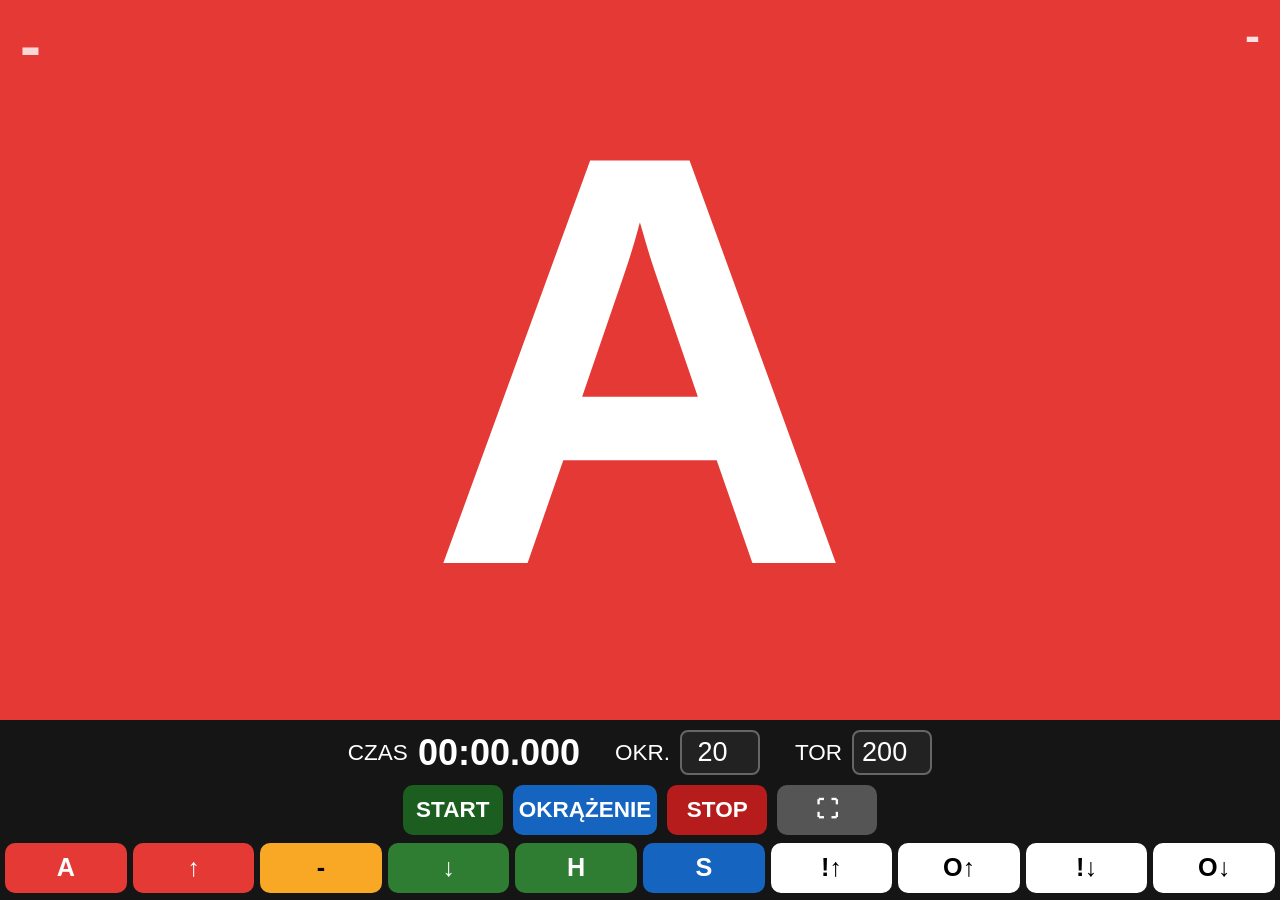
==== index.html @ e1abae0a "Add files via upload" ====
<!DOCTYPE html>
<html lang="pl">

<head>

<meta charset="UTF-8">

<meta name="viewport" 
content="width=device-width, initial-scale=1.0, user-scalable=no">

<title>Trener Torowy Beta 2.3</title>

<link rel="stylesheet" href="style.css">

<link rel="manifest" href="manifest.json">

</head>


<body>


<!-- =========================
     SYGNAŁ 80%
========================= -->


<section id="signalArea">


    <div id="lapCounter">
        -
    </div>


    <div id="speedDisplay">
        -
    </div>


    <div id="signalLetter">
        A
    </div>


    <div id="finishMessage">
        KONIEC
    </div>


</section>






<!-- =========================
     PANEL TRENERA 20%
========================= -->


<section id="trainerPanel">



<div id="infoRow">



    <div class="timeBox">

        <span>CZAS</span>

        <strong id="timer">
            00:00.000
        </strong>

    </div>




    <div class="lapsBox">


        <span>OKR.</span>


        <input 
        id="lapsInput"
        type="number"
        value="20"
        min="1">


    </div>





    <div class="trackBox">


        <span>TOR</span>


        <input
        id="trackLength"
        type="number"
        value="200"
        min="50">


    </div>




</div>






<div id="controlRow">


<button id="startBtn">
START
</button>


<button id="lapBtn">
OKRĄŻENIE
</button>


<button id="stopBtn">
STOP
</button>


<button id="fullBtn">
⛶
</button>


</div>







<div id="signalButtons">


<button onclick="changeSignal('A')">
A
</button>


<button onclick="changeSignal('↑')">
↑
</button>


<button onclick="changeSignal('-')">
-
</button>


<button onclick="changeSignal('↓')">
↓
</button>


<button onclick="changeSignal('H')">
H
</button>


<button onclick="changeSignal('S')">
S
</button>


<button onclick="changeSignal('!↑')">
!↑
</button>


<button onclick="changeSignal('O↑')">
O↑
</button>


<button onclick="changeSignal('!↓')">
!↓
</button>


<button onclick="changeSignal('O↓')">
O↓
</button>


</div>




</section>





<script src="app.js"></script>


</body>

</html>
---- style.css ----
* {

    box-sizing:border-box;

    user-select:none;

    -webkit-user-select:none;

}



html,
body {

    margin:0;

    padding:0;


    width:100%;

    height:100%;


    overflow:hidden;


    background:#111;


    font-family:Arial, Helvetica, sans-serif;


    touch-action:manipulation;


    color:white;

}






/* =================================
   SYGNAŁ 80%
================================= */


#signalArea {


    height:80vh;


    width:100%;


    position:relative;


    display:flex;


    align-items:center;


    justify-content:center;


    background:#e53935;


}



#signalLetter {


    font-size:65vh;


    font-weight:900;


    line-height:1;


}





/* LICZNIK OKRĄŻEŃ */

#lapCounter {


    position:absolute;


    left:20px;


    top:10px;


    font-size:7vh;


    font-weight:bold;


    opacity:0.8;


}





/* PRĘDKOŚĆ */


#speedDisplay {


    position:absolute;


    right:20px;


    top:10px;


    font-size:5vh;


    font-weight:bold;


    opacity:0.85;


}






#finishMessage {


    display:none;


    position:absolute;


    font-size:12vh;


    font-weight:bold;


}








/* =================================
   PANEL TRENERA 20%
================================= */


#trainerPanel {


    height:20vh;


    width:100%;


    background:#151515;


    display:flex;


    flex-direction:column;


    padding:5px;


    gap:5px;


}





#infoRow {


    height:35%;


    display:flex;


    justify-content:center;


    align-items:center;


    gap:35px;


}





.timeBox,
.lapsBox,
.trackBox {


    display:flex;


    align-items:center;


    gap:10px;


    font-size:2.5vh;


}





#timer {


    font-size:4vh;


    font-weight:bold;


}






input {


    width:80px;


    height:45px;


    background:#222;


    border:2px solid #666;


    border-radius:8px;


    color:white;


    text-align:center;


    font-size:3vh;


}







/* =================================
   START STOP
================================= */


#controlRow {


    height:30%;


    display:flex;


    justify-content:center;


    align-items:center;


    gap:10px;


}





button {


    min-width:100px;


    min-height:50px;


    border-radius:10px;


    border:none;


    background:#333;


    color:white;


    font-size:2.5vh;


    font-weight:bold;


}



button:active {


    transform:scale(.95);


}




#startBtn {

    background:#1b5e20;

}



#lapBtn {

    background:#1565c0;

}



#stopBtn {

    background:#b71c1c;

}



#fullBtn {

    background:#555;

}








/* =================================
   ZNAKI
================================= */


#signalButtons {


    height:35%;


    display:flex;


    align-items:center;


    justify-content:center;


    gap:6px;


}




#signalButtons button {


    flex:1;


    height:45px;


    min-width:0;


    font-size:2.8vh;


}







#signalButtons button:nth-child(1),
#signalButtons button:nth-child(2) {


    background:#e53935;

}




#signalButtons button:nth-child(3) {


    background:#f9a825;


    color:black;


}




#signalButtons button:nth-child(4),
#signalButtons button:nth-child(5) {


    background:#2e7d32;

}




#signalButtons button:nth-child(6) {


    background:#1565c0;

}





#signalButtons button:nth-child(n+7) {


    background:white;


    color:black;


}








/* =================================
   POZIOMO
================================= */


@media(max-aspect-ratio:1/1){


body::before {


content:

"OBRÓĆ TABLET POZIOMO";


position:absolute;


z-index:9999;


width:100%;


height:100%;


display:flex;


align-items:center;


justify-content:center;


background:#111;


color:white;


font-size:5vh;


}



}






:fullscreen {


background:#111;

}
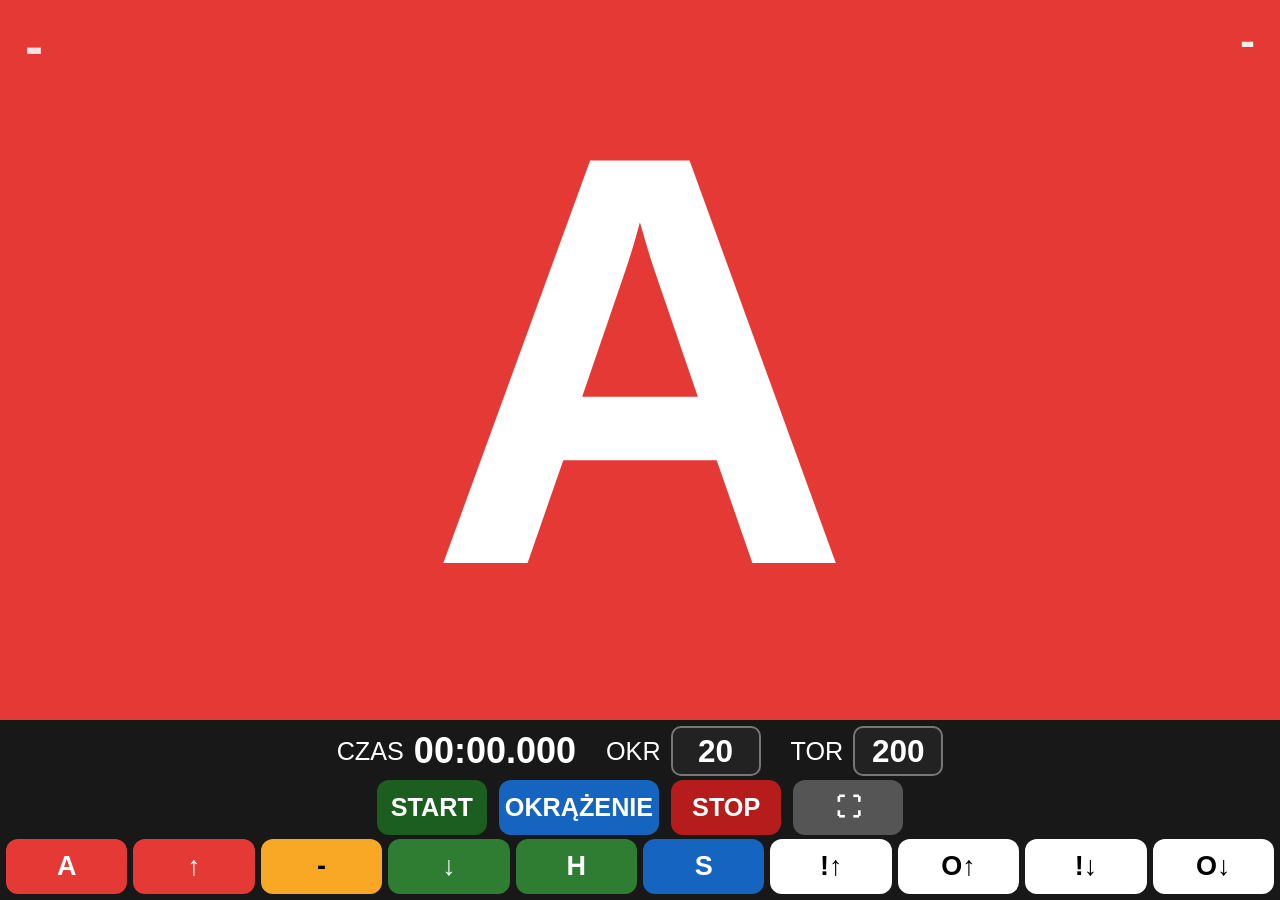
==== commit f2b61067: "Add files via upload v3.0" ====
--- a/index.html
+++ b/index.html
@@ -5,24 +5,27 @@
 
 <meta charset="UTF-8">
 
-<meta name="viewport" 
-content="width=device-width, initial-scale=1.0, user-scalable=no">
-
-<title>Trener Torowy Beta 2.3</title>
+<meta name="viewport"
+content="width=device-width, initial-scale=1.0, maximum-scale=1.0, user-scalable=no">
+
+
+<title>Trener Torowy v3.0</title>
+
 
 <link rel="stylesheet" href="style.css">
 
 <link rel="manifest" href="manifest.json">
 
+
 </head>
 
 
 <body>
 
 
-<!-- =========================
-     SYGNAŁ 80%
-========================= -->
+<!-- ===================================
+     EKRAN ZAWODNIKA 80%
+=================================== -->
 
 
 <section id="signalArea">
@@ -55,20 +58,21 @@
 
 
 
-<!-- =========================
+<!-- ===================================
      PANEL TRENERA 20%
-========================= -->
+=================================== -->
 
 
 <section id="trainerPanel">
 
 
 
-<div id="infoRow">
-
-
-
-    <div class="timeBox">
+<!-- PARAMETRY -->
+
+<div id="parameters">
+
+
+    <div class="parameterBox">
 
         <span>CZAS</span>
 
@@ -80,42 +84,34 @@
 
 
 
-
-    <div class="lapsBox">
-
-
-        <span>OKR.</span>
-
-
-        <input 
+    <div class="parameterBox">
+
+        <span>OKR</span>
+
+        <input
         id="lapsInput"
-        type="number"
+        type="text"
+        inputmode="numeric"
         value="20"
-        min="1">
-
-
-    </div>
-
-
-
-
-
-    <div class="trackBox">
-
+        autocomplete="off">
+
+    </div>
+
+
+
+
+    <div class="parameterBox">
 
         <span>TOR</span>
 
-
         <input
-        id="trackLength"
-        type="number"
+        id="trackInput"
+        type="text"
+        inputmode="numeric"
         value="200"
-        min="50">
-
-
-    </div>
-
-
+        autocomplete="off">
+
+    </div>
 
 
 </div>
@@ -125,7 +121,11 @@
 
 
 
-<div id="controlRow">
+
+<!-- GŁÓWNE PRZYCISKI -->
+
+
+<div id="mainButtons">
 
 
 <button id="startBtn">
@@ -143,7 +143,7 @@
 </button>
 
 
-<button id="fullBtn">
+<button id="fullscreenBtn">
 ⛶
 </button>
 
@@ -156,55 +156,58 @@
 
 
 
+<!-- ZNAKI -->
+
+
 <div id="signalButtons">
 
 
-<button onclick="changeSignal('A')">
+<button data-signal="A">
 A
 </button>
 
 
-<button onclick="changeSignal('↑')">
+<button data-signal="↑">
 ↑
 </button>
 
 
-<button onclick="changeSignal('-')">
+<button data-signal="-">
 -
 </button>
 
 
-<button onclick="changeSignal('↓')">
+<button data-signal="↓">
 ↓
 </button>
 
 
-<button onclick="changeSignal('H')">
+<button data-signal="H">
 H
 </button>
 
 
-<button onclick="changeSignal('S')">
+<button data-signal="S">
 S
 </button>
 
 
-<button onclick="changeSignal('!↑')">
+<button data-signal="!↑">
 !↑
 </button>
 
 
-<button onclick="changeSignal('O↑')">
+<button data-signal="O↑">
 O↑
 </button>
 
 
-<button onclick="changeSignal('!↓')">
+<button data-signal="!↓">
 !↓
 </button>
 
 
-<button onclick="changeSignal('O↓')">
+<button data-signal="O↓">
 O↓
 </button>
 
@@ -214,12 +217,15 @@
 
 
 
+
+
 </section>
 
 
 
 
 
+
 <script src="app.js"></script>
 
 
--- a/style.css
+++ b/style.css
@@ -1,3 +1,9 @@
+/* ======================================
+   TRENER TOROWY v3.0
+   STYLE
+====================================== */
+
+
 * {
 
     box-sizing:border-box;
@@ -13,292 +19,460 @@
 html,
 body {
 
+
+    width:100%;
+
+    height:100%;
+
+
     margin:0;
 
     padding:0;
 
 
+    overflow:hidden;
+
+
+    background:#111;
+
+
+    font-family:Arial, Helvetica, sans-serif;
+
+
+    color:white;
+
+
+    touch-action:manipulation;
+
+
+}
+
+
+
+
+
+
+
+/* ======================================
+   EKRAN ZAWODNIKA 80%
+====================================== */
+
+
+#signalArea {
+
+
+    height:80vh;
+
+
     width:100%;
 
-    height:100%;
+
+    position:relative;
+
+
+    display:flex;
+
+
+    justify-content:center;
+
+
+    align-items:center;
+
+
+    background:#e53935;
 
 
     overflow:hidden;
 
 
-    background:#111;
-
-
-    font-family:Arial, Helvetica, sans-serif;
-
-
-    touch-action:manipulation;
+}
+
+
+
+#signalLetter {
+
+
+    font-size:65vh;
+
+
+    font-weight:900;
+
+
+    line-height:1;
+
+
+}
+
+
+
+
+
+
+#lapCounter {
+
+
+    position:absolute;
+
+
+    left:25px;
+
+
+    top:15px;
+
+
+    font-size:6vh;
+
+
+    font-weight:bold;
+
+
+    opacity:.85;
+
+
+}
+
+
+
+
+
+
+#speedDisplay {
+
+
+    position:absolute;
+
+
+    right:25px;
+
+
+    top:15px;
+
+
+    font-size:5vh;
+
+
+    font-weight:bold;
+
+
+    opacity:.9;
+
+
+}
+
+
+
+
+
+
+#finishMessage {
+
+
+    display:none;
+
+
+    position:absolute;
+
+
+    font-size:12vh;
+
+
+    font-weight:900;
+
+
+}
+
+
+
+
+
+
+
+/* ======================================
+   PANEL TRENERA 20%
+====================================== */
+
+
+#trainerPanel {
+
+
+    height:20vh;
+
+
+    width:100%;
+
+
+    background:#181818;
+
+
+    padding:6px;
+
+
+    display:flex;
+
+
+    flex-direction:column;
+
+
+    gap:6px;
+
+
+}
+
+
+
+
+
+
+/* PARAMETRY */
+
+
+#parameters {
+
+
+    height:35%;
+
+
+    display:flex;
+
+
+    justify-content:center;
+
+
+    align-items:center;
+
+
+    gap:30px;
+
+
+}
+
+
+
+
+
+.parameterBox {
+
+
+    display:flex;
+
+
+    align-items:center;
+
+
+    gap:10px;
+
+
+    font-size:2.8vh;
+
+
+}
+
+
+
+
+
+.parameterBox strong {
+
+
+    font-size:4vh;
+
+
+}
+
+
+
+
+
+
+input {
+
+
+    width:90px;
+
+
+    height:50px;
+
+
+    background:#222;
 
 
     color:white;
 
-}
-
-
-
-
-
-
-/* =================================
-   SYGNAŁ 80%
-================================= */
-
-
-#signalArea {
-
-
-    height:80vh;
-
-
-    width:100%;
-
-
-    position:relative;
+
+    border:2px solid #777;
+
+
+    border-radius:10px;
+
+
+    text-align:center;
+
+
+    font-size:3.5vh;
+
+
+    font-weight:bold;
+
+
+    appearance:none;
+
+
+    -webkit-appearance:none;
+
+
+}
+
+
+
+
+
+
+
+/* ======================================
+   GŁÓWNE PRZYCISKI
+====================================== */
+
+
+#mainButtons {
+
+
+    height:30%;
 
 
     display:flex;
 
 
+    justify-content:center;
+
+
     align-items:center;
 
 
-    justify-content:center;
-
-
-    background:#e53935;
-
-
-}
-
-
-
-#signalLetter {
-
-
-    font-size:65vh;
-
-
-    font-weight:900;
-
-
-    line-height:1;
-
-
-}
-
-
-
-
-
-/* LICZNIK OKRĄŻEŃ */
-
-#lapCounter {
-
-
-    position:absolute;
-
-
-    left:20px;
-
-
-    top:10px;
-
-
-    font-size:7vh;
+    gap:12px;
+
+
+}
+
+
+
+
+
+button {
+
+
+    border:none;
+
+
+    border-radius:12px;
+
+
+    min-height:55px;
+
+
+    min-width:110px;
+
+
+    color:white;
+
+
+    background:#333;
+
+
+    font-size:2.8vh;
 
 
     font-weight:bold;
 
 
-    opacity:0.8;
-
-
-}
-
-
-
-
-
-/* PRĘDKOŚĆ */
-
-
-#speedDisplay {
-
-
-    position:absolute;
-
-
-    right:20px;
-
-
-    top:10px;
-
-
-    font-size:5vh;
-
-
-    font-weight:bold;
-
-
-    opacity:0.85;
-
-
-}
-
-
-
-
-
-
-#finishMessage {
-
-
-    display:none;
-
-
-    position:absolute;
-
-
-    font-size:12vh;
-
-
-    font-weight:bold;
-
-
-}
-
-
-
-
-
-
-
-
-/* =================================
-   PANEL TRENERA 20%
-================================= */
-
-
-#trainerPanel {
-
-
-    height:20vh;
-
-
-    width:100%;
-
-
-    background:#151515;
+}
+
+
+
+button:active {
+
+
+    transform:scale(.95);
+
+
+}
+
+
+
+
+
+#startBtn {
+
+    background:#1b5e20;
+
+}
+
+
+
+#lapBtn {
+
+    background:#1565c0;
+
+}
+
+
+
+#stopBtn {
+
+    background:#b71c1c;
+
+}
+
+
+
+#fullscreenBtn {
+
+    background:#555;
+
+}
+
+
+
+
+
+
+
+
+/* ======================================
+   ZNAKI
+====================================== */
+
+
+#signalButtons {
+
+
+    height:35%;
 
 
     display:flex;
 
 
-    flex-direction:column;
-
-
-    padding:5px;
-
-
-    gap:5px;
-
-
-}
-
-
-
-
-
-#infoRow {
-
-
-    height:35%;
-
-
-    display:flex;
-
-
-    justify-content:center;
-
-
     align-items:center;
 
 
-    gap:35px;
-
-
-}
-
-
-
-
-
-.timeBox,
-.lapsBox,
-.trackBox {
-
-
-    display:flex;
-
-
-    align-items:center;
-
-
-    gap:10px;
-
-
-    font-size:2.5vh;
-
-
-}
-
-
-
-
-
-#timer {
-
-
-    font-size:4vh;
-
-
-    font-weight:bold;
-
-
-}
-
-
-
-
-
-
-input {
-
-
-    width:80px;
-
-
-    height:45px;
-
-
-    background:#222;
-
-
-    border:2px solid #666;
-
-
-    border-radius:8px;
-
-
-    color:white;
-
-
-    text-align:center;
+    gap:6px;
+
+
+}
+
+
+
+
+
+#signalButtons button {
+
+
+    flex:1;
+
+
+    min-width:0;
+
+
+    height:50px;
 
 
     font-size:3vh;
@@ -312,163 +486,7 @@
 
 
 
-/* =================================
-   START STOP
-================================= */
-
-
-#controlRow {
-
-
-    height:30%;
-
-
-    display:flex;
-
-
-    justify-content:center;
-
-
-    align-items:center;
-
-
-    gap:10px;
-
-
-}
-
-
-
-
-
-button {
-
-
-    min-width:100px;
-
-
-    min-height:50px;
-
-
-    border-radius:10px;
-
-
-    border:none;
-
-
-    background:#333;
-
-
-    color:white;
-
-
-    font-size:2.5vh;
-
-
-    font-weight:bold;
-
-
-}
-
-
-
-button:active {
-
-
-    transform:scale(.95);
-
-
-}
-
-
-
-
-#startBtn {
-
-    background:#1b5e20;
-
-}
-
-
-
-#lapBtn {
-
-    background:#1565c0;
-
-}
-
-
-
-#stopBtn {
-
-    background:#b71c1c;
-
-}
-
-
-
-#fullBtn {
-
-    background:#555;
-
-}
-
-
-
-
-
-
-
-
-/* =================================
-   ZNAKI
-================================= */
-
-
-#signalButtons {
-
-
-    height:35%;
-
-
-    display:flex;
-
-
-    align-items:center;
-
-
-    justify-content:center;
-
-
-    gap:6px;
-
-
-}
-
-
-
-
-#signalButtons button {
-
-
-    flex:1;
-
-
-    height:45px;
-
-
-    min-width:0;
-
-
-    font-size:2.8vh;
-
-
-}
-
-
-
-
-
+/* kolory znaków */
 
 
 #signalButtons button:nth-child(1),
@@ -487,12 +505,9 @@
 
     background:#f9a825;
 
-
     color:black;
 
-
-}
-
+}
 
 
 
@@ -506,7 +521,6 @@
 
 
 
-
 #signalButtons button:nth-child(6) {
 
 
@@ -516,29 +530,24 @@
 
 
 
-
-
 #signalButtons button:nth-child(n+7) {
 
 
     background:white;
 
-
     color:black;
 
-
-}
-
-
-
-
-
-
-
-
-/* =================================
-   POZIOMO
-================================= */
+}
+
+
+
+
+
+
+
+/* ======================================
+   ORIENTACJA
+====================================== */
 
 
 @media(max-aspect-ratio:1/1){
@@ -547,55 +556,55 @@
 body::before {
 
 
-content:
-
-"OBRÓĆ TABLET POZIOMO";
-
-
-position:absolute;
-
-
-z-index:9999;
-
-
-width:100%;
-
-
-height:100%;
-
-
-display:flex;
-
-
-align-items:center;
-
-
-justify-content:center;
-
-
-background:#111;
-
-
-color:white;
-
-
-font-size:5vh;
-
-
-}
-
-
-
-}
-
-
-
-
+    content:"OBRÓĆ TABLET POZIOMO";
+
+
+    position:absolute;
+
+
+    z-index:9999;
+
+
+    width:100%;
+
+
+    height:100%;
+
+
+    background:#111;
+
+
+    display:flex;
+
+
+    justify-content:center;
+
+
+    align-items:center;
+
+
+    color:white;
+
+
+    font-size:5vh;
+
+
+}
+
+
+}
+
+
+
+
+
+/* fullscreen */
 
 
 :fullscreen {
 
 
-background:#111;
+    background:#111;
+
 
 }
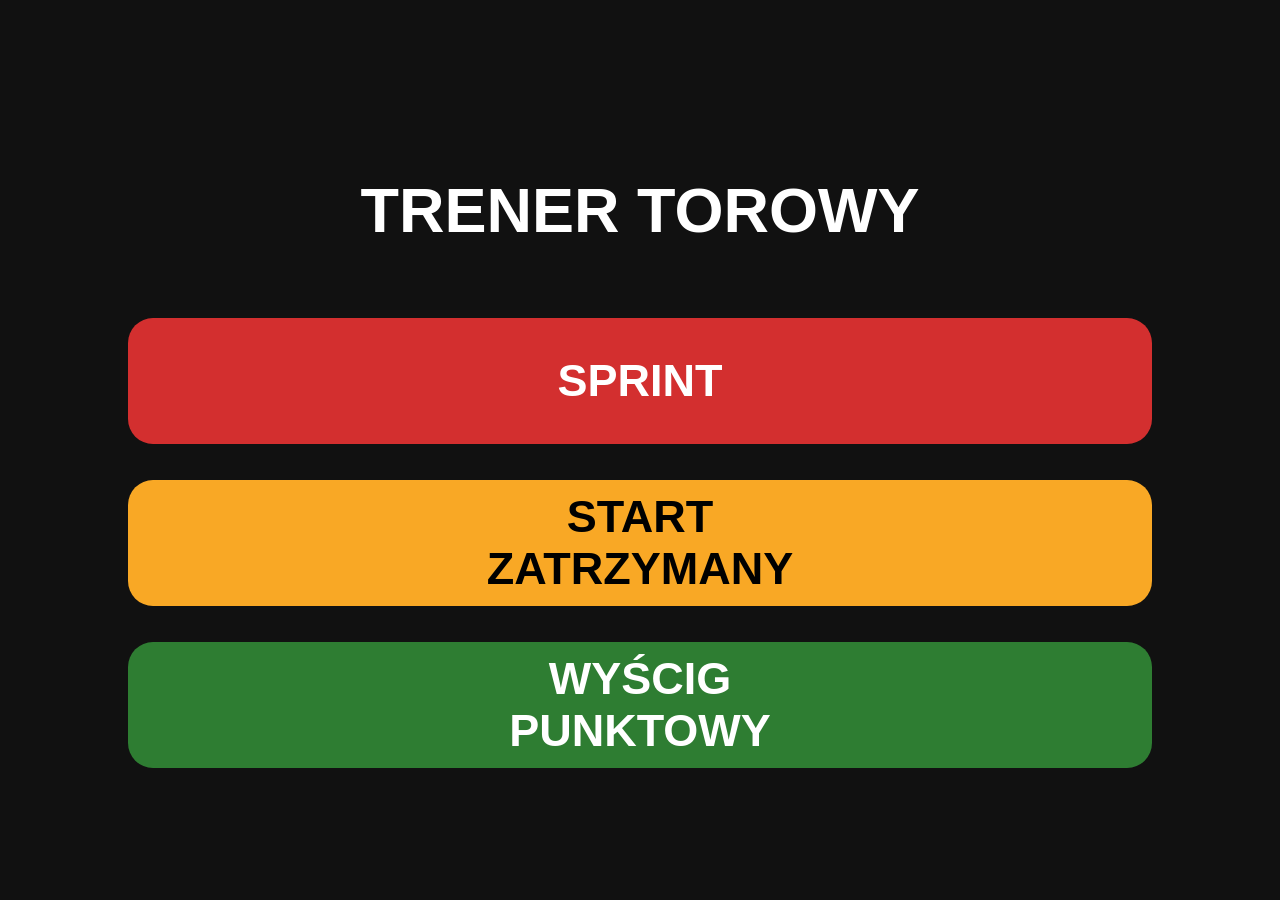
==== commit 172bf0c4: "Add files via upload v4" ====
--- a/index.html
+++ b/index.html
@@ -6,220 +6,73 @@
 <meta charset="UTF-8">
 
 <meta name="viewport"
-content="width=device-width, initial-scale=1.0, maximum-scale=1.0, user-scalable=no">
+content="width=device-width, initial-scale=1.0, user-scalable=no">
 
 
-<title>Trener Torowy v3.0</title>
+<title>Trener Torowy</title>
 
 
 <link rel="stylesheet" href="style.css">
-
-<link rel="manifest" href="manifest.json">
 
 
 </head>
 
 
+
 <body>
 
 
-<!-- ===================================
-     EKRAN ZAWODNIKA 80%
-=================================== -->
+
+<main class="menu">
 
 
-<section id="signalArea">
+<h1>
+TRENER TOROWY
+</h1>
 
 
-    <div id="lapCounter">
-        -
-    </div>
+
+<div class="buttons">
 
 
-    <div id="speedDisplay">
-        -
-    </div>
+<button 
+class="mode sprint"
+onclick="openMode('sprint')">
+
+SPRINT
+
+</button>
 
 
-    <div id="signalLetter">
-        A
-    </div>
 
 
-    <div id="finishMessage">
-        KONIEC
-    </div>
+<button 
+class="mode start"
+onclick="openMode('start_zatrzymany')">
 
+START<br>
+ZATRZYMANY
 
-</section>
+</button>
 
 
 
 
 
+<button 
+class="mode points"
+onclick="openMode('wyscig_punktowy')">
 
-<!-- ===================================
-     PANEL TRENERA 20%
-=================================== -->
+WYŚCIG<br>
+PUNKTOWY
 
-
-<section id="trainerPanel">
-
-
-
-<!-- PARAMETRY -->
-
-<div id="parameters">
-
-
-    <div class="parameterBox">
-
-        <span>CZAS</span>
-
-        <strong id="timer">
-            00:00.000
-        </strong>
-
-    </div>
-
-
-
-    <div class="parameterBox">
-
-        <span>OKR</span>
-
-        <input
-        id="lapsInput"
-        type="text"
-        inputmode="numeric"
-        value="20"
-        autocomplete="off">
-
-    </div>
-
-
-
-
-    <div class="parameterBox">
-
-        <span>TOR</span>
-
-        <input
-        id="trackInput"
-        type="text"
-        inputmode="numeric"
-        value="200"
-        autocomplete="off">
-
-    </div>
-
-
-</div>
-
-
-
-
-
-
-
-<!-- GŁÓWNE PRZYCISKI -->
-
-
-<div id="mainButtons">
-
-
-<button id="startBtn">
-START
-</button>
-
-
-<button id="lapBtn">
-OKRĄŻENIE
-</button>
-
-
-<button id="stopBtn">
-STOP
-</button>
-
-
-<button id="fullscreenBtn">
-⛶
 </button>
 
 
 </div>
 
 
-
-
-
-
-
-<!-- ZNAKI -->
-
-
-<div id="signalButtons">
-
-
-<button data-signal="A">
-A
-</button>
-
-
-<button data-signal="↑">
-↑
-</button>
-
-
-<button data-signal="-">
--
-</button>
-
-
-<button data-signal="↓">
-↓
-</button>
-
-
-<button data-signal="H">
-H
-</button>
-
-
-<button data-signal="S">
-S
-</button>
-
-
-<button data-signal="!↑">
-!↑
-</button>
-
-
-<button data-signal="O↑">
-O↑
-</button>
-
-
-<button data-signal="!↓">
-!↓
-</button>
-
-
-<button data-signal="O↓">
-O↓
-</button>
-
-
-</div>
-
-
-
-
-
-
-</section>
+</main>
 
 
 
--- a/style.css
+++ b/style.css
@@ -1,48 +1,79 @@
-/* ======================================
-   TRENER TOROWY v3.0
-   STYLE
-====================================== */
+*{
 
+box-sizing:border-box;
 
-* {
-
-    box-sizing:border-box;
-
-    user-select:none;
-
-    -webkit-user-select:none;
+user-select:none;
 
 }
 
 
 
 html,
-body {
+body{
+
+width:100%;
+height:100%;
+
+margin:0;
+
+background:#111;
+
+font-family:Arial, sans-serif;
+
+color:white;
+
+overflow:hidden;
+
+touch-action:manipulation;
+
+}
 
 
-    width:100%;
-
-    height:100%;
 
 
-    margin:0;
-
-    padding:0;
+.menu{
 
 
-    overflow:hidden;
+height:100%;
+
+display:flex;
+
+flex-direction:column;
+
+justify-content:center;
+
+align-items:center;
 
 
-    background:#111;
+}
 
 
-    font-family:Arial, Helvetica, sans-serif;
+
+h1{
 
 
-    color:white;
+font-size:7vh;
+
+margin-bottom:8vh;
+
+text-align:center;
 
 
-    touch-action:manipulation;
+}
+
+
+
+
+.buttons{
+
+
+width:80%;
+
+display:flex;
+
+flex-direction:column;
+
+gap:4vh;
 
 
 }
@@ -51,54 +82,23 @@
 
 
 
+.mode{
 
 
-/* ======================================
-   EKRAN ZAWODNIKA 80%
-====================================== */
+height:14vh;
 
 
-#signalArea {
+border:none;
+
+border-radius:25px;
 
 
-    height:80vh;
+font-size:5vh;
+
+font-weight:bold;
 
 
-    width:100%;
-
-
-    position:relative;
-
-
-    display:flex;
-
-
-    justify-content:center;
-
-
-    align-items:center;
-
-
-    background:#e53935;
-
-
-    overflow:hidden;
-
-
-}
-
-
-
-#signalLetter {
-
-
-    font-size:65vh;
-
-
-    font-weight:900;
-
-
-    line-height:1;
+color:white;
 
 
 }
@@ -107,26 +107,10 @@
 
 
 
-
-#lapCounter {
+.sprint{
 
 
-    position:absolute;
-
-
-    left:25px;
-
-
-    top:15px;
-
-
-    font-size:6vh;
-
-
-    font-weight:bold;
-
-
-    opacity:.85;
+background:#d32f2f;
 
 
 }
@@ -135,26 +119,23 @@
 
 
 
-
-#speedDisplay {
+.start{
 
 
-    position:absolute;
+background:#f9a825;
+
+color:black;
 
 
-    right:25px;
+}
 
 
-    top:15px;
 
 
-    font-size:5vh;
+.points{
 
 
-    font-weight:bold;
-
-
-    opacity:.9;
+background:#2e7d32;
 
 
 }
@@ -163,448 +144,10 @@
 
 
 
-
-#finishMessage {
+.mode:active{
 
 
-    display:none;
-
-
-    position:absolute;
-
-
-    font-size:12vh;
-
-
-    font-weight:900;
-
-
-}
-
-
-
-
-
-
-
-/* ======================================
-   PANEL TRENERA 20%
-====================================== */
-
-
-#trainerPanel {
-
-
-    height:20vh;
-
-
-    width:100%;
-
-
-    background:#181818;
-
-
-    padding:6px;
-
-
-    display:flex;
-
-
-    flex-direction:column;
-
-
-    gap:6px;
-
-
-}
-
-
-
-
-
-
-/* PARAMETRY */
-
-
-#parameters {
-
-
-    height:35%;
-
-
-    display:flex;
-
-
-    justify-content:center;
-
-
-    align-items:center;
-
-
-    gap:30px;
-
-
-}
-
-
-
-
-
-.parameterBox {
-
-
-    display:flex;
-
-
-    align-items:center;
-
-
-    gap:10px;
-
-
-    font-size:2.8vh;
-
-
-}
-
-
-
-
-
-.parameterBox strong {
-
-
-    font-size:4vh;
-
-
-}
-
-
-
-
-
-
-input {
-
-
-    width:90px;
-
-
-    height:50px;
-
-
-    background:#222;
-
-
-    color:white;
-
-
-    border:2px solid #777;
-
-
-    border-radius:10px;
-
-
-    text-align:center;
-
-
-    font-size:3.5vh;
-
-
-    font-weight:bold;
-
-
-    appearance:none;
-
-
-    -webkit-appearance:none;
-
-
-}
-
-
-
-
-
-
-
-/* ======================================
-   GŁÓWNE PRZYCISKI
-====================================== */
-
-
-#mainButtons {
-
-
-    height:30%;
-
-
-    display:flex;
-
-
-    justify-content:center;
-
-
-    align-items:center;
-
-
-    gap:12px;
-
-
-}
-
-
-
-
-
-button {
-
-
-    border:none;
-
-
-    border-radius:12px;
-
-
-    min-height:55px;
-
-
-    min-width:110px;
-
-
-    color:white;
-
-
-    background:#333;
-
-
-    font-size:2.8vh;
-
-
-    font-weight:bold;
-
-
-}
-
-
-
-button:active {
-
-
-    transform:scale(.95);
-
-
-}
-
-
-
-
-
-#startBtn {
-
-    background:#1b5e20;
-
-}
-
-
-
-#lapBtn {
-
-    background:#1565c0;
-
-}
-
-
-
-#stopBtn {
-
-    background:#b71c1c;
-
-}
-
-
-
-#fullscreenBtn {
-
-    background:#555;
-
-}
-
-
-
-
-
-
-
-
-/* ======================================
-   ZNAKI
-====================================== */
-
-
-#signalButtons {
-
-
-    height:35%;
-
-
-    display:flex;
-
-
-    align-items:center;
-
-
-    gap:6px;
-
-
-}
-
-
-
-
-
-#signalButtons button {
-
-
-    flex:1;
-
-
-    min-width:0;
-
-
-    height:50px;
-
-
-    font-size:3vh;
-
-
-}
-
-
-
-
-
-
-
-/* kolory znaków */
-
-
-#signalButtons button:nth-child(1),
-#signalButtons button:nth-child(2) {
-
-
-    background:#e53935;
-
-}
-
-
-
-
-#signalButtons button:nth-child(3) {
-
-
-    background:#f9a825;
-
-    color:black;
-
-}
-
-
-
-#signalButtons button:nth-child(4),
-#signalButtons button:nth-child(5) {
-
-
-    background:#2e7d32;
-
-}
-
-
-
-#signalButtons button:nth-child(6) {
-
-
-    background:#1565c0;
-
-}
-
-
-
-#signalButtons button:nth-child(n+7) {
-
-
-    background:white;
-
-    color:black;
-
-}
-
-
-
-
-
-
-
-/* ======================================
-   ORIENTACJA
-====================================== */
-
-
-@media(max-aspect-ratio:1/1){
-
-
-body::before {
-
-
-    content:"OBRÓĆ TABLET POZIOMO";
-
-
-    position:absolute;
-
-
-    z-index:9999;
-
-
-    width:100%;
-
-
-    height:100%;
-
-
-    background:#111;
-
-
-    display:flex;
-
-
-    justify-content:center;
-
-
-    align-items:center;
-
-
-    color:white;
-
-
-    font-size:5vh;
-
-
-}
-
-
-}
-
-
-
-
-
-/* fullscreen */
-
-
-:fullscreen {
-
-
-    background:#111;
+transform:scale(0.96);
 
 
 }
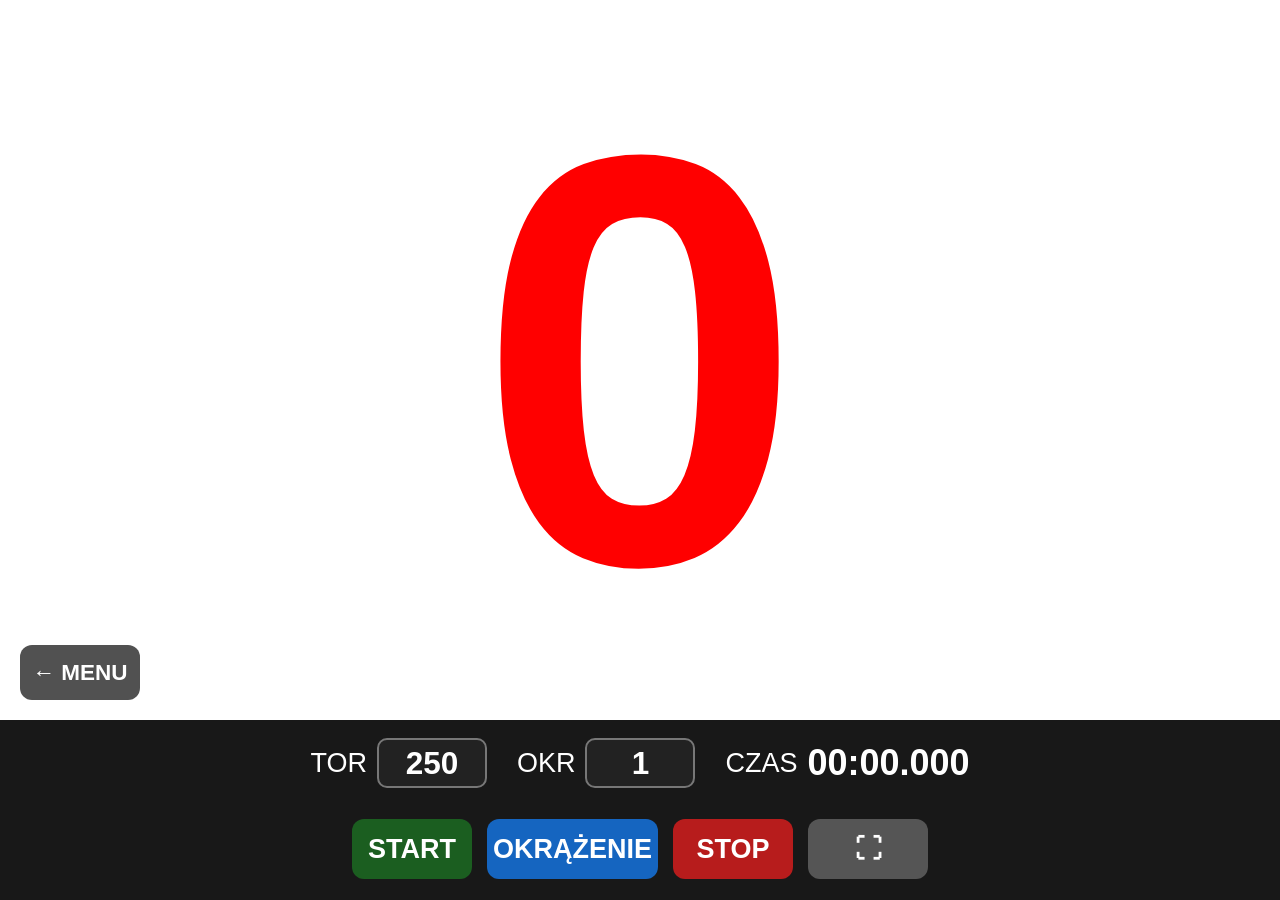
==== commit 6ab14266: "Add files via upload" ====
--- a/index.html
+++ b/index.html
@@ -8,71 +8,166 @@
 <meta name="viewport"
 content="width=device-width, initial-scale=1.0, user-scalable=no">
 
-
-<title>Trener Torowy</title>
-
+<title>Sprint - Trener Torowy</title>
 
 <link rel="stylesheet" href="style.css">
 
+<link rel="manifest" href="manifest.json">
 
 </head>
-
 
 
 <body>
 
 
 
-<main class="menu">
+<!-- ==============================
+     EKRAN ZAWODNIKA 80%
+============================== -->
 
 
-<h1>
-TRENER TOROWY
-</h1>
+<section id="riderArea">
 
 
-
-<div class="buttons">
-
-
-<button 
-class="mode sprint"
-onclick="openMode('sprint')">
-
-SPRINT
-
+<button id="menuBtn">
+← MENU
 </button>
 
 
 
+<div id="lapsDisplay">
+0
+</div>
 
-<button 
-class="mode start"
-onclick="openMode('start_zatrzymany')">
 
-START<br>
-ZATRZYMANY
 
-</button>
+</section>
 
 
 
 
 
-<button 
-class="mode points"
-onclick="openMode('wyscig_punktowy')">
 
-WYŚCIG<br>
-PUNKTOWY
 
+
+<!-- ==============================
+     PANEL TRENERA 20%
+============================== -->
+
+
+<section id="trainerPanel">
+
+
+
+<div id="settings">
+
+
+
+<div class="field">
+
+
+<label>
+TOR
+</label>
+
+
+<input
+id="trackInput"
+type="number"
+inputmode="numeric"
+value="250"
+min="1">
+
+
+</div>
+
+
+
+
+
+
+
+<div class="field">
+
+
+<label>
+OKR
+</label>
+
+
+<input
+id="lapsInput"
+type="number"
+inputmode="numeric"
+value="1"
+min="1">
+
+
+</div>
+
+
+
+
+
+
+
+<div class="timerBox">
+
+
+<span>
+CZAS
+</span>
+
+
+<strong id="timer">
+00:00.000
+</strong>
+
+
+</div>
+
+
+
+
+</div>
+
+
+
+
+
+
+
+
+
+<div id="buttons">
+
+
+<button id="startBtn">
+START
+</button>
+
+
+<button id="lapBtn">
+OKRĄŻENIE
+</button>
+
+
+<button id="stopBtn">
+STOP
+</button>
+
+
+<button id="fullscreenBtn">
+⛶
 </button>
 
 
 </div>
 
 
-</main>
+
+
+</section>
 
 
 
@@ -84,4 +179,5 @@
 
 </body>
 
+
 </html>
--- a/style.css
+++ b/style.css
@@ -1,153 +1,549 @@
-*{
-
-box-sizing:border-box;
-
-user-select:none;
+/* ======================================
+   SPRINT v1.2
+   STYLE
+====================================== */
+
+
+* {
+
+    box-sizing:border-box;
+
+    user-select:none;
+
+    -webkit-user-select:none;
 
 }
 
 
 
 html,
-body{
-
-width:100%;
-height:100%;
-
-margin:0;
-
-background:#111;
-
-font-family:Arial, sans-serif;
-
-color:white;
-
-overflow:hidden;
-
-touch-action:manipulation;
-
-}
-
-
-
-
-.menu{
-
-
-height:100%;
-
-display:flex;
-
-flex-direction:column;
-
-justify-content:center;
-
-align-items:center;
-
-
-}
-
-
-
-h1{
-
-
-font-size:7vh;
-
-margin-bottom:8vh;
-
-text-align:center;
-
-
-}
-
-
-
-
-.buttons{
-
-
-width:80%;
-
-display:flex;
-
-flex-direction:column;
-
-gap:4vh;
-
-
-}
-
-
-
-
-
-.mode{
-
-
-height:14vh;
-
-
-border:none;
-
-border-radius:25px;
-
-
-font-size:5vh;
-
-font-weight:bold;
-
-
-color:white;
-
-
-}
-
-
-
-
-
-.sprint{
-
-
-background:#d32f2f;
-
-
-}
-
-
-
-
-
-.start{
-
-
-background:#f9a825;
-
-color:black;
-
-
-}
-
-
-
-
-.points{
-
-
-background:#2e7d32;
-
-
-}
-
-
-
-
-
-.mode:active{
-
-
-transform:scale(0.96);
-
+body {
+
+    width:100%;
+
+    height:100%;
+
+
+    margin:0;
+
+
+    overflow:hidden;
+
+
+    background:#111;
+
+
+    font-family:Arial, Helvetica, sans-serif;
+
+
+    touch-action:manipulation;
+
+}
+
+
+
+
+
+
+/* ======================================
+   EKRAN ZAWODNIKA 80%
+====================================== */
+
+
+#riderArea {
+
+
+    height:80vh;
+
+
+    width:100%;
+
+
+    background:white;
+
+
+    display:flex;
+
+
+    justify-content:center;
+
+
+    align-items:center;
+
+
+    position:relative;
+
+
+}
+
+
+
+
+
+#lapsDisplay {
+
+
+    font-size:65vh;
+
+
+    font-weight:900;
+
+
+    color:red;
+
+
+    line-height:1;
+
+
+}
+
+
+
+
+
+
+
+/* ======================================
+   MENU - LEWY DOLNY RÓG
+====================================== */
+
+
+#menuBtn {
+
+
+    position:absolute;
+
+
+    left:20px;
+
+
+    bottom:20px;
+
+
+    width:120px;
+
+
+    height:55px;
+
+
+    border:none;
+
+
+    border-radius:12px;
+
+
+    background:#333;
+
+
+    color:white;
+
+
+    font-size:2.5vh;
+
+
+    font-weight:bold;
+
+
+    opacity:.85;
+
+
+}
+
+
+
+
+
+#menuBtn:active {
+
+
+    transform:scale(.95);
+
+
+}
+
+
+
+
+
+
+
+
+/* ======================================
+   PANEL TRENERA 20%
+====================================== */
+
+
+#trainerPanel {
+
+
+    height:20vh;
+
+
+    width:100%;
+
+
+    background:#181818;
+
+
+    color:white;
+
+
+    display:flex;
+
+
+    flex-direction:column;
+
+
+    padding:8px;
+
+
+    gap:8px;
+
+
+}
+
+
+
+
+
+
+
+#settings {
+
+
+    height:45%;
+
+
+    display:flex;
+
+
+    justify-content:center;
+
+
+    align-items:center;
+
+
+    gap:30px;
+
+
+}
+
+
+
+
+
+
+
+.field {
+
+
+    display:flex;
+
+
+    align-items:center;
+
+
+    gap:10px;
+
+
+    font-size:3vh;
+
+
+}
+
+
+
+
+
+
+
+input {
+
+
+    width:110px;
+
+
+    height:50px;
+
+
+    border-radius:10px;
+
+
+    border:2px solid #777;
+
+
+    background:#222;
+
+
+    color:white;
+
+
+    text-align:center;
+
+
+    font-size:3.5vh;
+
+
+    font-weight:bold;
+
+
+    appearance:none;
+
+
+    -webkit-appearance:none;
+
+
+}
+
+
+
+
+/* usuwamy strzałki w input number */
+
+
+input::-webkit-inner-spin-button,
+input::-webkit-outer-spin-button {
+
+
+    -webkit-appearance:none;
+
+    margin:0;
+
+
+}
+
+
+
+input:read-only {
+
+
+    background:#444;
+
+
+    color:#aaa;
+
+
+}
+
+
+
+
+
+
+
+.timerBox {
+
+
+    display:flex;
+
+
+    align-items:center;
+
+
+    gap:10px;
+
+
+    font-size:3vh;
+
+
+}
+
+
+
+
+#timer {
+
+
+    font-size:4vh;
+
+
+    font-weight:bold;
+
+
+}
+
+
+
+
+
+
+
+
+/* ======================================
+   PRZYCISKI
+====================================== */
+
+
+#buttons {
+
+
+    height:55%;
+
+
+    display:flex;
+
+
+    justify-content:center;
+
+
+    align-items:center;
+
+
+    gap:15px;
+
+
+}
+
+
+
+
+
+button {
+
+
+    min-width:120px;
+
+
+    height:60px;
+
+
+    border:none;
+
+
+    border-radius:12px;
+
+
+    font-size:3vh;
+
+
+    font-weight:bold;
+
+
+}
+
+
+
+#startBtn {
+
+
+    background:#1b5e20;
+
+    color:white;
+
+
+}
+
+
+
+#lapBtn {
+
+
+    background:#1565c0;
+
+    color:white;
+
+
+}
+
+
+
+#stopBtn {
+
+
+    background:#b71c1c;
+
+    color:white;
+
+
+}
+
+
+
+#fullscreenBtn {
+
+
+    background:#555;
+
+    color:white;
+
+
+}
+
+
+
+
+
+
+button:active {
+
+
+    transform:scale(.95);
+
+
+}
+
+
+
+
+
+
+
+
+/* ======================================
+   ORIENTACJA TABLETU
+====================================== */
+
+
+@media(max-aspect-ratio:1/1){
+
+
+body::before {
+
+
+    content:"OBRÓĆ TABLET POZIOMO";
+
+
+    position:absolute;
+
+
+    z-index:9999;
+
+
+    width:100%;
+
+
+    height:100%;
+
+
+    background:#111;
+
+
+    color:white;
+
+
+    display:flex;
+
+
+    align-items:center;
+
+
+    justify-content:center;
+
+
+    font-size:5vh;
+
+
+}
+
+
+}
+
+
+
+
+:fullscreen {
+
+
+    background:white;
 
 }
